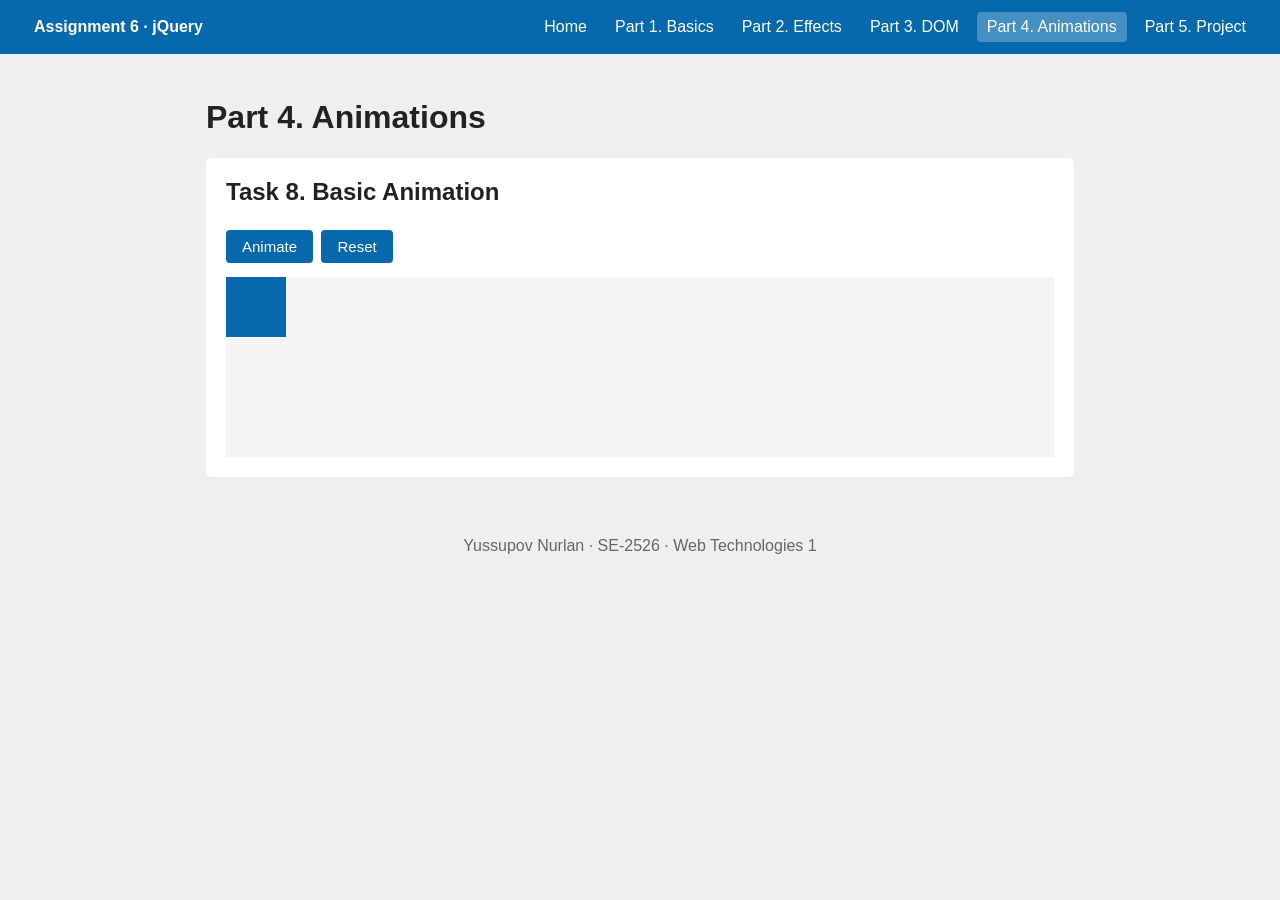
==== part4.html @ 7caf7db4 "Part 4: basic square animation (Task 8)" ====
<!DOCTYPE html>
<html lang="en">
<head>
  <meta charset="UTF-8">
  <meta name="viewport" content="width=device-width, initial-scale=1.0">
  <title>Part 4 · Animations</title>
  <link rel="stylesheet" href="css/style.css">
</head>
<body>
  <nav class="navbar">
    <a class="brand" href="index.html">Assignment 6 · jQuery</a>
    <a href="index.html">Home</a>
    <a href="part1.html">Part 1. Basics</a>
    <a href="part2.html">Part 2. Effects</a>
    <a href="part3.html">Part 3. DOM</a>
    <a href="part4.html" class="active">Part 4. Animations</a>
    <a href="part5.html">Part 5. Project</a>
  </nav>

  <main>
    <h1>Part 4. Animations</h1>

    <div class="task">
      <h2>Task 8. Basic Animation</h2>
      <button id="basicBtn">Animate</button>
      <button id="basicResetBtn">Reset</button>
      <div class="stage">
        <div class="box" id="box1"></div>
      </div>
    </div>
  </main>

  <footer>Yussupov Nurlan · SE-2526 · Web Technologies 1</footer>

  <script src="https://code.jquery.com/jquery-3.7.1.min.js"></script>
  <script src="js/part4.js"></script>
</body>
</html>
---- css/style.css ----
/* ===== Shared styles for all pages ===== */
* {
  box-sizing: border-box;
}

body {
  margin: 0;
  font-family: Arial, Helvetica, sans-serif;
  background-color: #efefef;
  color: #222;
}

/* ===== Navbar ===== */
.navbar {
  display: flex;
  flex-wrap: wrap;
  align-items: center;
  gap: 8px;
  padding: 12px 24px;
  background-color: #0769ad;
}

.navbar .brand {
  margin-right: auto;
  color: #fff;
  font-weight: bold;
  text-decoration: none;
}

.navbar a {
  color: #fff;
  text-decoration: none;
  padding: 6px 10px;
  border-radius: 4px;
}

.navbar a:hover,
.navbar a.active {
  background-color: rgba(255, 255, 255, 0.25);
}

/* ===== Page layout ===== */
main {
  max-width: 900px;
  margin: 0 auto;
  padding: 24px 16px;
}

.task {
  background-color: #fff;
  padding: 20px;
  margin-bottom: 20px;
  border-radius: 6px;
}

.task h2 {
  margin-top: 0;
}

.hint {
  color: #666;
  font-size: 14px;
}

button {
  padding: 8px 16px;
  margin: 4px 4px 4px 0;
  border: none;
  border-radius: 4px;
  background-color: #0769ad;
  color: #fff;
  font-size: 15px;
  cursor: pointer;
}

button:hover {
  background-color: #05507f;
}

input {
  padding: 8px;
  border: 1px solid #bbb;
  border-radius: 4px;
  font-size: 15px;
}

img {
  max-width: 100%;
}

footer {
  text-align: center;
  color: #666;
  padding: 16px;
}

/* ===== Part 2. Effects ===== */
.img-box {
  height: 210px;
  margin-top: 10px;
}

#panelTitle {
  margin-top: 10px;
  padding: 10px;
  background-color: #0769ad;
  color: #fff;
  cursor: pointer;
}

#panel {
  display: none; /* the panel is closed at the start */
  padding: 20px;
  background-color: #e6f1fa;
}

/* ===== Part 3. DOM Manipulation ===== */
#changeImg {
  width: 300px;
}

.output {
  padding: 10px 16px;
  background-color: #e6f1fa;
  border-radius: 4px;
}

/* ===== Part 4. Animations ===== */
.stage {
  position: relative; /* boxes move inside this area */
  height: 180px;
  margin-top: 10px;
  background-color: #f5f5f5;
  overflow: hidden;
}

.box {
  position: absolute; /* needed for left / top animation */
  left: 0;
  top: 0;
  width: 60px;
  height: 60px;
  background-color: #0769ad;
}
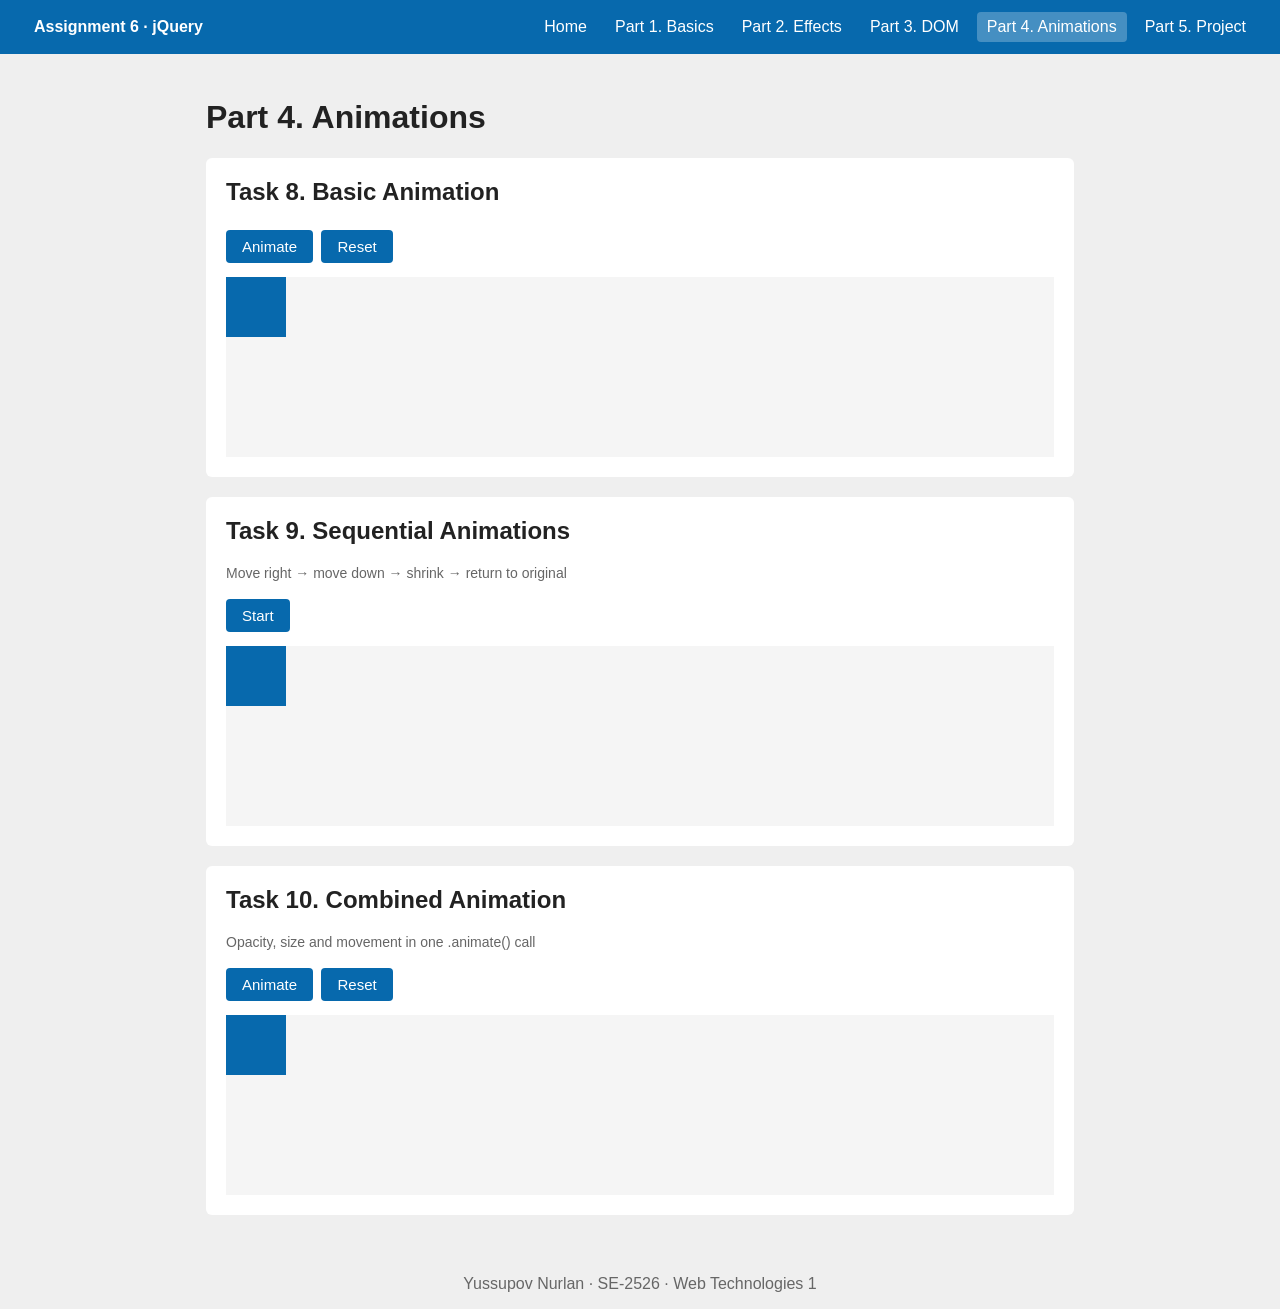
==== commit aa6a1967: "Part 4: sequential and combined animations (Task 9-10)" ====
--- a/part4.html
+++ b/part4.html
@@ -28,6 +28,25 @@
         <div class="box" id="box1"></div>
       </div>
     </div>
+
+    <div class="task">
+      <h2>Task 9. Sequential Animations</h2>
+      <p class="hint">Move right → move down → shrink → return to original</p>
+      <button id="seqBtn">Start</button>
+      <div class="stage">
+        <div class="box" id="box2"></div>
+      </div>
+    </div>
+
+    <div class="task">
+      <h2>Task 10. Combined Animation</h2>
+      <p class="hint">Opacity, size and movement in one .animate() call</p>
+      <button id="comboBtn">Animate</button>
+      <button id="comboResetBtn">Reset</button>
+      <div class="stage">
+        <div class="box" id="box3"></div>
+      </div>
+    </div>
   </main>
 
   <footer>Yussupov Nurlan · SE-2526 · Web Technologies 1</footer>
